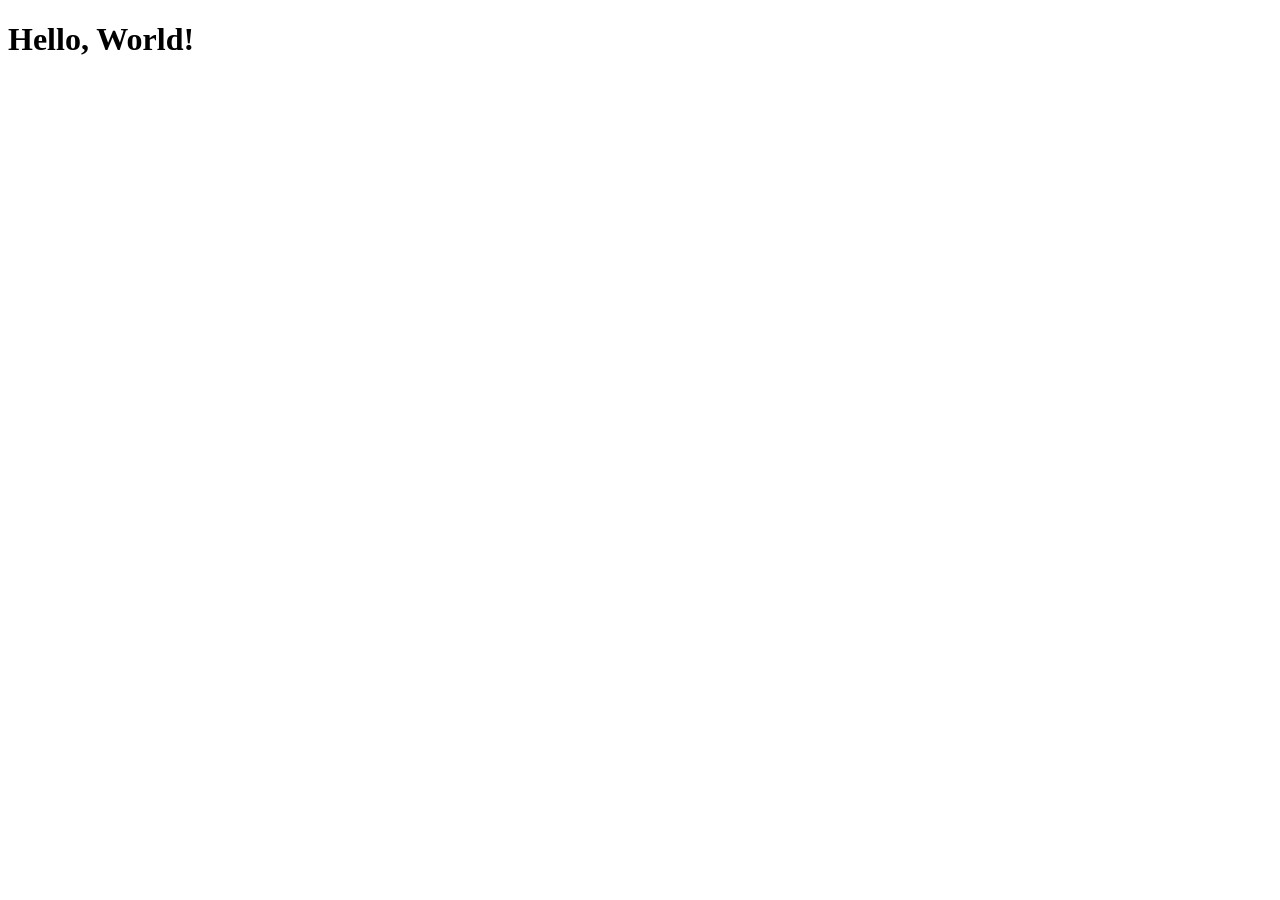
==== index.html @ 7975ae90 "ok" ====
<!DOCTYPE html>
<html lang="en">
<head>
    <meta charset="UTF-8">
    <meta name="viewport" content="width=device-width, initial-scale=1.0">
    <title>Hello World</title>
</head>
<body>
    <h1>Hello, World!</h1>
</body>
</html>
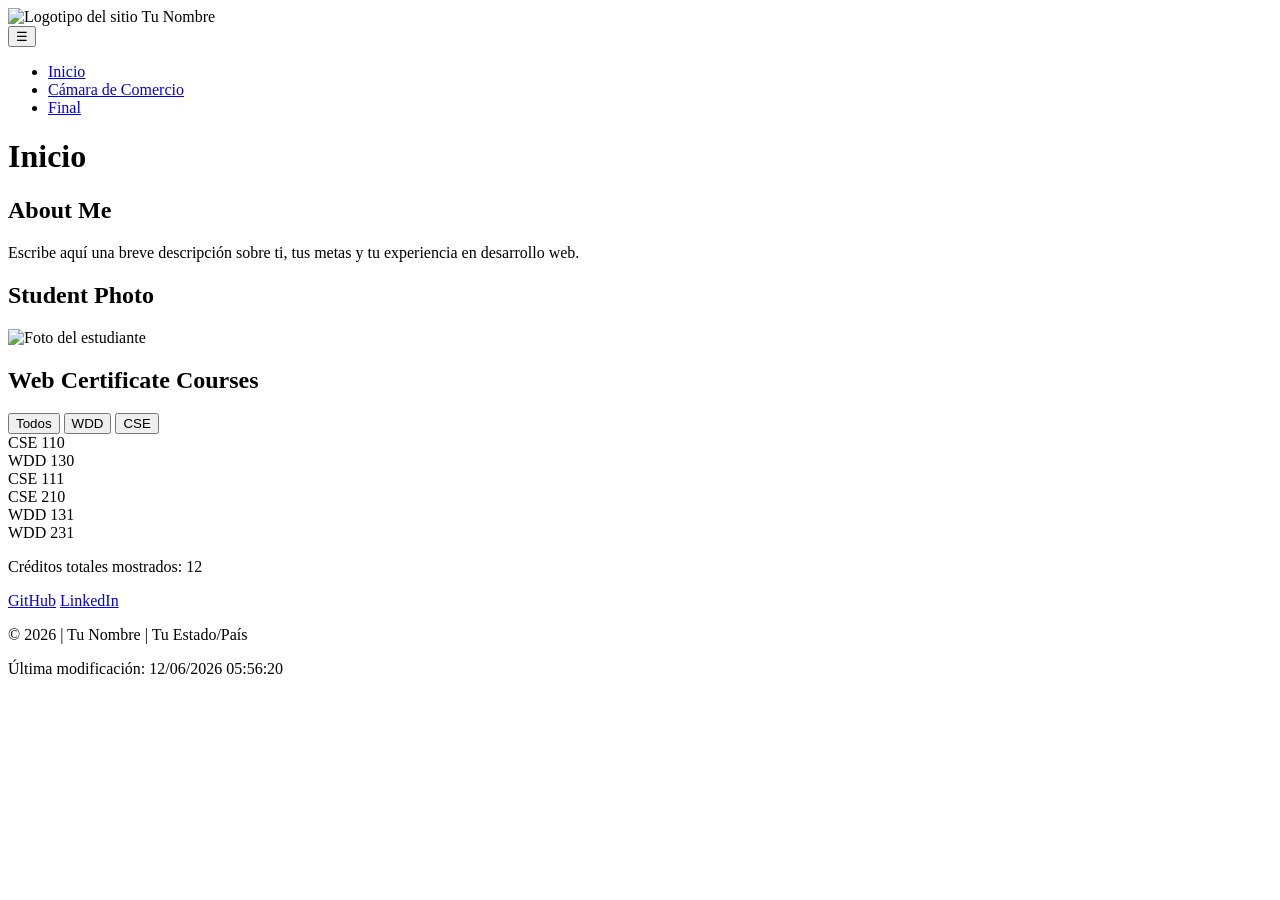
==== commit 37982671: "testing" ====
--- a/index.html
+++ b/index.html
@@ -1,11 +1,76 @@
 <!DOCTYPE html>
-<html lang="en">
+<html lang="es">
 <head>
     <meta charset="UTF-8">
     <meta name="viewport" content="width=device-width, initial-scale=1.0">
-    <title>Hello World</title>
+    <title>WDD 231 - Página de Inicio</title>
+    <meta name="description" content="Página de inicio del curso WDD 231 Desarrollo Web Frontend I">
+    <meta name="author" content="Tu Nombre">
+    
+    <!-- Google Fonts -->
+    <link rel="preconnect" href="https://fonts.googleapis.com">
+    <link rel="preconnect" href="https://fonts.gstatic.com" crossorigin>
+    <link href="https://fonts.googleapis.com/css2?family=Roboto:wght@400;700&display=swap" rel="stylesheet">
+    
+    <!-- Archivos CSS -->
+    <link rel="stylesheet" href="styles/small.css">
+    <link rel="stylesheet" href="styles/larger.css">
+
+    <!-- Archivos JavaScript -->
+    <script src="scripts/navigation.js" defer></script>
+    <script src="scripts/date.js" defer></script>
+    <script src="scripts/course.js" defer></script>
 </head>
 <body>
-    <h1>Hello, World!</h1>
+    <header>
+        <div class="logo-container">
+            <img src="images/logo.svg" alt="Logotipo del sitio" width="50" height="50">
+            <span>Tu Nombre</span>
+        </div>
+        <button id="menu-button" aria-label="Abrir menú de navegación">☰</button>
+    </header>
+
+    <nav id="primary-nav">
+        <ul>
+            <li><a href="index.html" class="active">Inicio</a></li>
+            <li><a href="#">Cámara de Comercio</a></li>
+            <li><a href="#">Final</a></li>
+        </ul>
+    </nav>
+
+    <main>
+        <h1>Inicio</h1>
+        <div class="grid-container">
+            <section class="card">
+                <h2>About Me</h2>
+                <p>Escribe aquí una breve descripción sobre ti, tus metas y tu experiencia en desarrollo web.</p>
+            </section>
+
+            <section class="card">
+                <h2>Student Photo</h2>
+                <img src="images/profile.webp" alt="Foto del estudiante" width="200" height="200">
+            </section>
+
+            <section class="card full-width">
+                <h2>Web Certificate Courses</h2>
+                <div class="filters">
+                    <button id="all-btn">Todos</button>
+                    <button id="wdd-btn">WDD</button>
+                    <button id="cse-btn">CSE</button>
+                </div>
+                <div id="courses-container" class="courses-grid"></div>
+                <p id="total-credits"></p>
+            </section>
+        </div>
+    </main>
+
+    <footer>
+        <div class="social-links">
+            <a href="https://github.com/tuusuario" target="_blank" rel="noopener">GitHub</a>
+            <a href="https://linkedin.com/in/tuusuario" target="_blank" rel="noopener">LinkedIn</a>
+        </div>
+        <p>&copy; <span id="currentyear"></span> | Tu Nombre | Tu Estado/País</p>
+        <p id="lastModified"></p>
+    </footer>
 </body>
 </html>
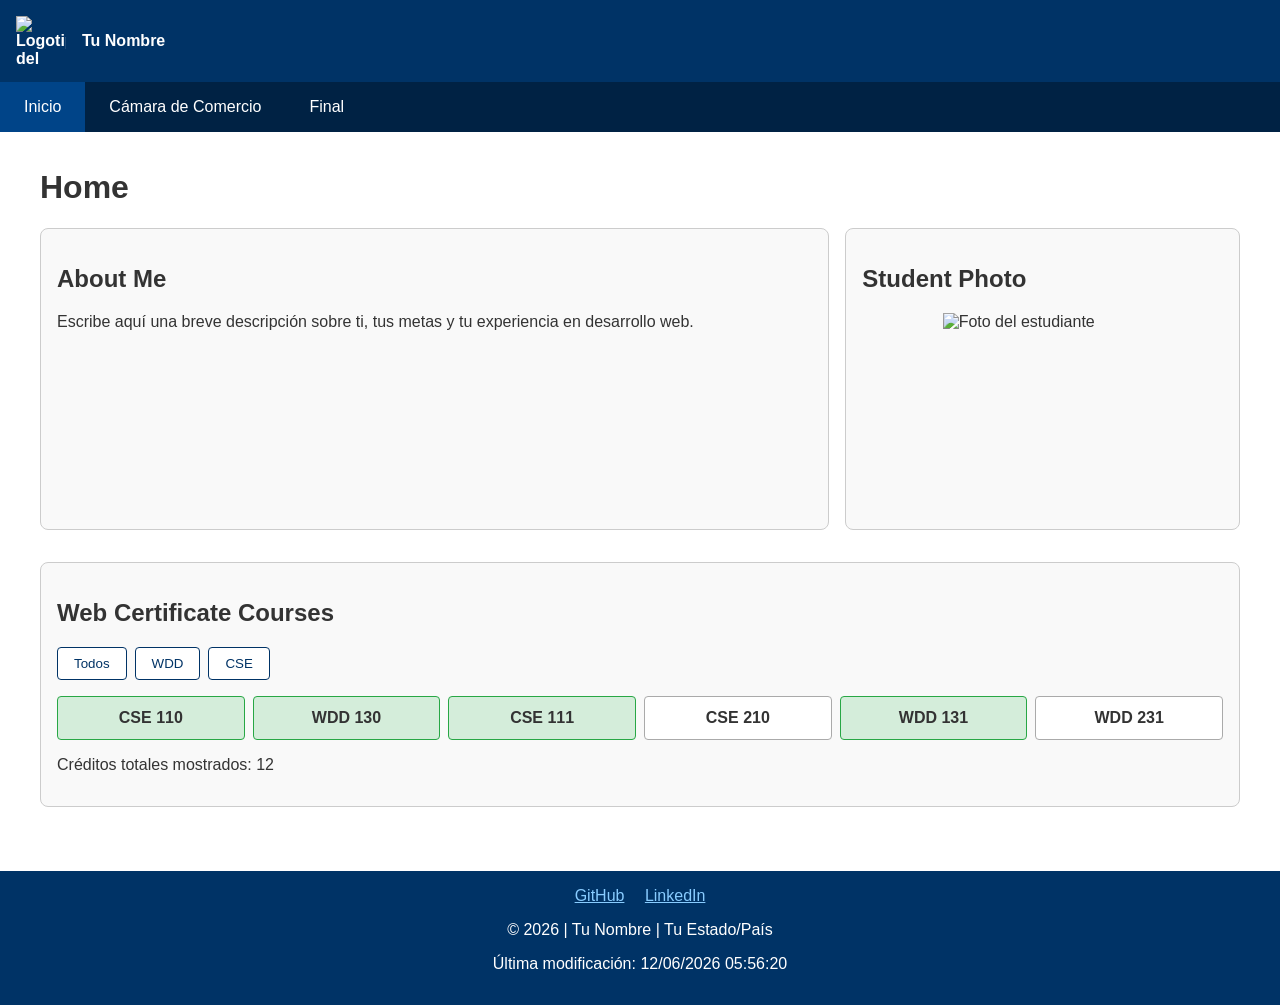
==== commit b9d4d45e: "testtwo" ====
--- a/index.html
+++ b/index.html
@@ -3,7 +3,7 @@
 <head>
     <meta charset="UTF-8">
     <meta name="viewport" content="width=device-width, initial-scale=1.0">
-    <title>WDD 231 - Página de Inicio</title>
+    <title>WDD 231</title>
     <meta name="description" content="Página de inicio del curso WDD 231 Desarrollo Web Frontend I">
     <meta name="author" content="Tu Nombre">
     
@@ -39,7 +39,7 @@
     </nav>
 
     <main>
-        <h1>Inicio</h1>
+        <h1>Home</h1>
         <div class="grid-container">
             <section class="card">
                 <h2>About Me</h2>
--- a/styles/small.css
+++ b/styles/small.css
@@ -0,0 +1,138 @@
+:root {
+    --primary-color: #003366;
+    --secondary-color: #e6f2ff;
+    --completed-color: #d4edda;
+    --text-color: #333333;
+    --font-family: 'Roboto', sans-serif;
+}
+
+body {
+    font-family: var(--font-family);
+    margin: 0;
+    padding: 0;
+    color: var(--text-color);
+}
+
+header {
+    background-color: var(--primary-color);
+    color: white;
+    display: flex;
+    justify-content: space-between;
+    align-items: center;
+    padding: 1rem;
+}
+
+.logo-container {
+    display: flex;
+    align-items: center;
+    gap: 1rem;
+    font-weight: bold;
+}
+
+#menu-button {
+    background: none;
+    border: none;
+    color: white;
+    font-size: 2rem;
+    cursor: pointer;
+}
+
+nav {
+    display: none;
+    background-color: #002244;
+}
+
+nav.open {
+    display: block;
+}
+
+nav ul {
+    list-style: none;
+    margin: 0;
+    padding: 0;
+}
+
+nav a {
+    display: block;
+    color: white;
+    padding: 0.75rem 1rem;
+    text-decoration: none;
+}
+
+nav a:hover, nav a.active {
+    background-color: #004488;
+}
+
+main {
+    padding: 1rem;
+    max-width: 1200px;
+    margin: 0 auto;
+}
+
+.card {
+    border: 1px solid #ccc;
+    border-radius: 8px;
+    padding: 1rem;
+    margin-bottom: 1rem;
+    background-color: #f9f9f9;
+}
+
+.card img {
+    max-width: 100%;
+    height: auto;
+    display: block;
+    margin: 0 auto;
+}
+
+.filters {
+    display: flex;
+    gap: 0.5rem;
+    margin-bottom: 1rem;
+}
+
+.filters button {
+    padding: 0.5rem 1rem;
+    border: 1px solid var(--primary-color);
+    background-color: white;
+    color: var(--primary-color);
+    cursor: pointer;
+    border-radius: 4px;
+}
+
+.filters button:hover {
+    background-color: var(--primary-color);
+    color: white;
+}
+
+.courses-grid {
+    display: grid;
+    grid-template-columns: repeat(auto-fit, minmax(120px, 1fr));
+    gap: 0.5rem;
+}
+
+.course-card {
+    border: 1px solid #aaa;
+    padding: 0.75rem;
+    border-radius: 4px;
+    text-align: center;
+    background-color: #fff;
+    font-weight: bold;
+}
+
+.course-card.completed {
+    background-color: var(--completed-color);
+    border-color: #28a745;
+}
+
+footer {
+    background-color: var(--primary-color);
+    color: white;
+    text-align: center;
+    padding: 1rem;
+    margin-top: 2rem;
+}
+
+footer a {
+    color: #88ccff;
+    margin: 0 0.5rem;
+}
--- a/styles/larger.css
+++ b/styles/larger.css
@@ -0,0 +1,28 @@
+@media (min-width: 768px) {
+    #menu-button {
+        display: none;
+    }
+
+    nav {
+        display: block;
+    }
+
+    nav ul {
+        display: flex;
+        justify-content: flex-start;
+    }
+
+    nav a {
+        padding: 1rem 1.5rem;
+    }
+
+    .grid-container {
+        display: grid;
+        grid-template-columns: 2fr 1fr;
+        gap: 1rem;
+    }
+
+    .full-width {
+        grid-column: 1 / -1;
+    }
+}
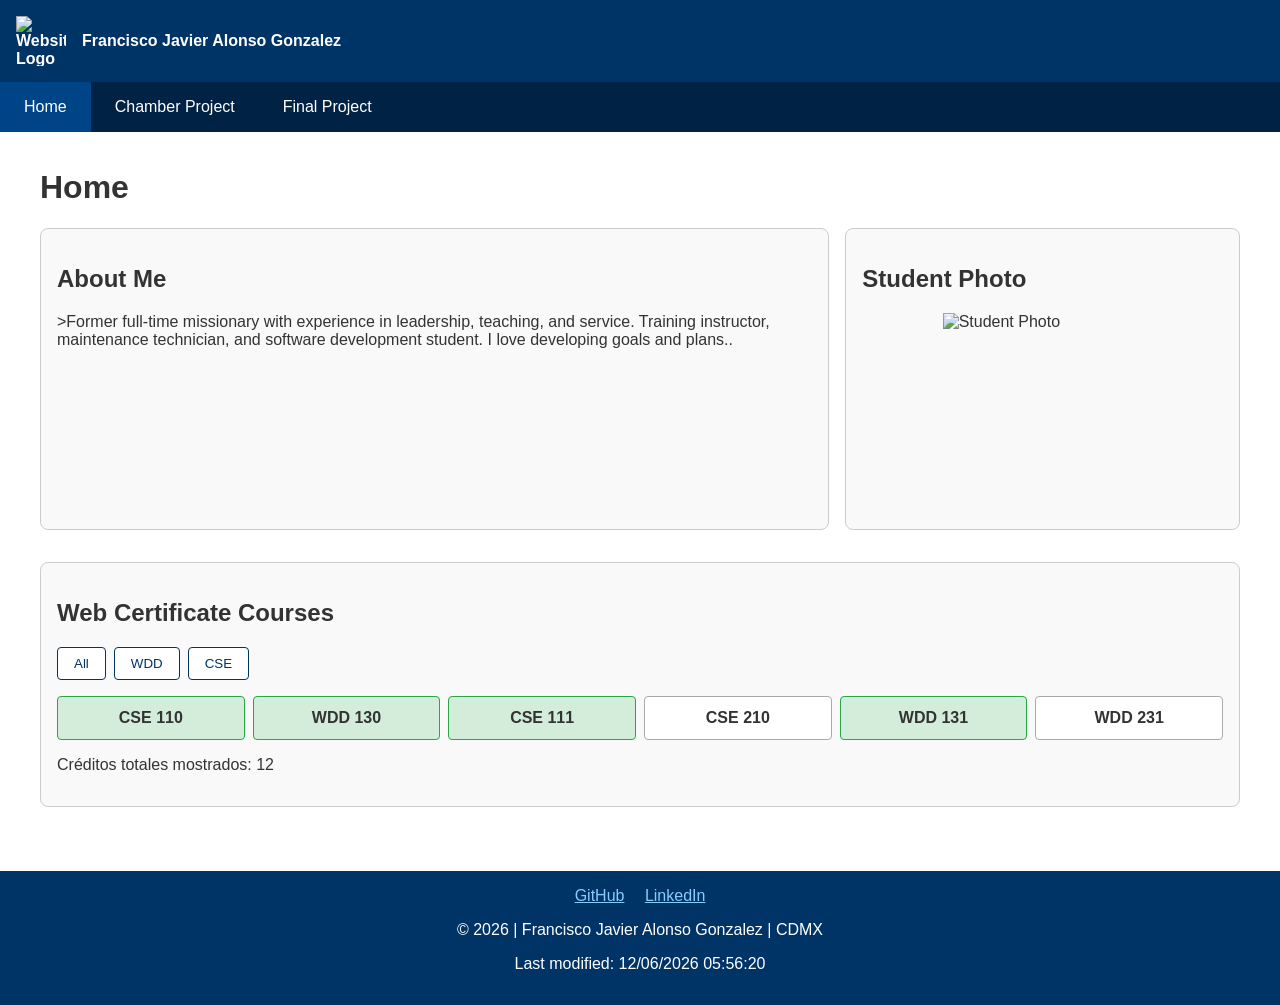
==== commit ac5243b4: "testthree" ====
--- a/index.html
+++ b/index.html
@@ -4,19 +4,18 @@
     <meta charset="UTF-8">
     <meta name="viewport" content="width=device-width, initial-scale=1.0">
     <title>WDD 231</title>
-    <meta name="description" content="Página de inicio del curso WDD 231 Desarrollo Web Frontend I">
-    <meta name="author" content="Tu Nombre">
+    <meta name="description" content=" WDD 231 Web Frontend Development">
+    <meta name="author" content="Francisco Javier Alonso Gonzalez">
     
-    <!-- Google Fonts -->
+
     <link rel="preconnect" href="https://fonts.googleapis.com">
     <link rel="preconnect" href="https://fonts.gstatic.com" crossorigin>
     <link href="https://fonts.googleapis.com/css2?family=Roboto:wght@400;700&display=swap" rel="stylesheet">
     
-    <!-- Archivos CSS -->
+
     <link rel="stylesheet" href="styles/small.css">
     <link rel="stylesheet" href="styles/larger.css">
 
-    <!-- Archivos JavaScript -->
     <script src="scripts/navigation.js" defer></script>
     <script src="scripts/date.js" defer></script>
     <script src="scripts/course.js" defer></script>
@@ -24,17 +23,17 @@
 <body>
     <header>
         <div class="logo-container">
-            <img src="images/logo.svg" alt="Logotipo del sitio" width="50" height="50">
-            <span>Tu Nombre</span>
+            <img src="images/logo.svg" alt="Website Logo" width="50" height="50">
+            <span>Francisco Javier Alonso Gonzalez</span>
         </div>
-        <button id="menu-button" aria-label="Abrir menú de navegación">☰</button>
+        <button id="menu-button" aria-label="Open menu">☰</button>
     </header>
 
     <nav id="primary-nav">
         <ul>
-            <li><a href="index.html" class="active">Inicio</a></li>
-            <li><a href="#">Cámara de Comercio</a></li>
-            <li><a href="#">Final</a></li>
+            <li><a href="index.html" class="active">Home</a></li>
+            <li><a href="#">Chamber Project</a></li>
+            <li><a href="#">Final Project</a></li>
         </ul>
     </nav>
 
@@ -43,18 +42,18 @@
         <div class="grid-container">
             <section class="card">
                 <h2>About Me</h2>
-                <p>Escribe aquí una breve descripción sobre ti, tus metas y tu experiencia en desarrollo web.</p>
+                <p>>Former full-time missionary with experience in leadership, teaching, and service. Training instructor, maintenance technician, and software development student. I love developing goals and plans..</p>
             </section>
 
             <section class="card">
                 <h2>Student Photo</h2>
-                <img src="images/profile.webp" alt="Foto del estudiante" width="200" height="200">
+                <img src="images/profile.webp" alt="Student Photo" width="200" height="200">
             </section>
 
             <section class="card full-width">
                 <h2>Web Certificate Courses</h2>
                 <div class="filters">
-                    <button id="all-btn">Todos</button>
+                    <button id="all-btn">All</button>
                     <button id="wdd-btn">WDD</button>
                     <button id="cse-btn">CSE</button>
                 </div>
@@ -66,10 +65,10 @@
 
     <footer>
         <div class="social-links">
-            <a href="https://github.com/tuusuario" target="_blank" rel="noopener">GitHub</a>
-            <a href="https://linkedin.com/in/tuusuario" target="_blank" rel="noopener">LinkedIn</a>
+            <a href="https://github.com/fcoalonso2199" target="_blank" rel="noopener">GitHub</a>
+            <a href="https://www.linkedin.com/in/franciscojavieralonsog/" target="_blank" rel="noopener">LinkedIn</a>
         </div>
-        <p>&copy; <span id="currentyear"></span> | Tu Nombre | Tu Estado/País</p>
+        <p>&copy; <span id="currentyear"></span> | Francisco Javier Alonso Gonzalez | CDMX</p>
         <p id="lastModified"></p>
     </footer>
 </body>
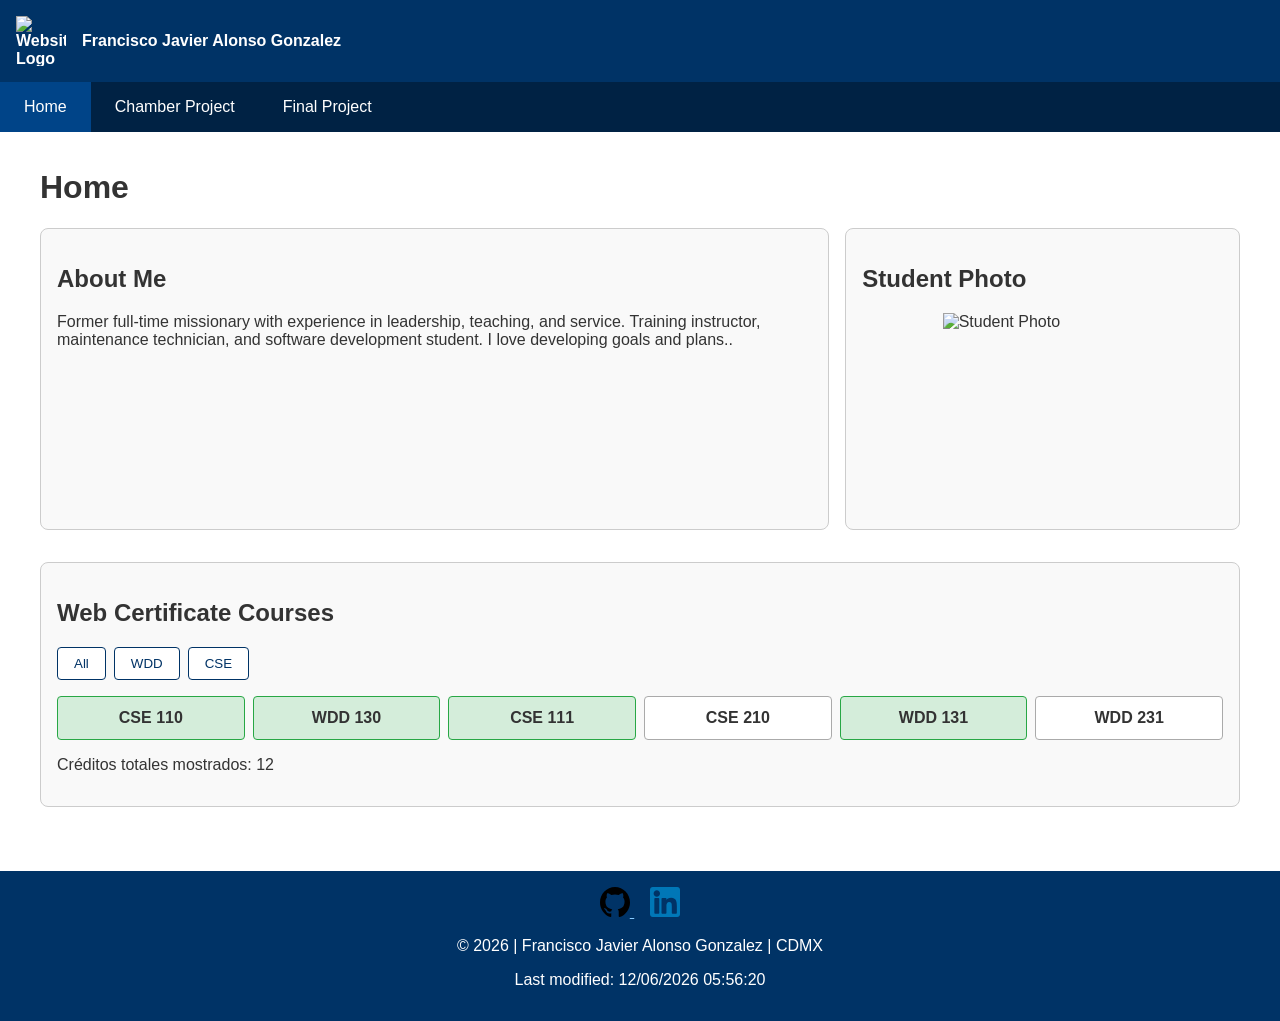
==== commit db7a9338: "somelogos" ====
--- a/index.html
+++ b/index.html
@@ -42,7 +42,7 @@
         <div class="grid-container">
             <section class="card">
                 <h2>About Me</h2>
-                <p>>Former full-time missionary with experience in leadership, teaching, and service. Training instructor, maintenance technician, and software development student. I love developing goals and plans..</p>
+                <p>Former full-time missionary with experience in leadership, teaching, and service. Training instructor, maintenance technician, and software development student. I love developing goals and plans..</p>
             </section>
 
             <section class="card">
@@ -64,10 +64,14 @@
     </main>
 
     <footer>
-        <div class="social-links">
-            <a href="https://github.com/fcoalonso2199" target="_blank" rel="noopener">GitHub</a>
-            <a href="https://www.linkedin.com/in/franciscojavieralonsog/" target="_blank" rel="noopener">LinkedIn</a>
-        </div>
+        <div class="socials">
+    <a href="https://github.com/fcoalonso2199" target="_blank" rel="noopener" aria-label="Perfil de GitHub">
+        <img src="images/github.svg" alt="GitHub" width="30" height="30">
+    </a>
+    <a href="https://www.linkedin.com/in/franciscojavieralonsog/" target="_blank" rel="noopener" aria-label="Perfil de LinkedIn">
+        <img src="images/linkedin.svg" alt="LinkedIn" width="30" height="30">
+    </a>
+</div>
         <p>&copy; <span id="currentyear"></span> | Francisco Javier Alonso Gonzalez | CDMX</p>
         <p id="lastModified"></p>
     </footer>
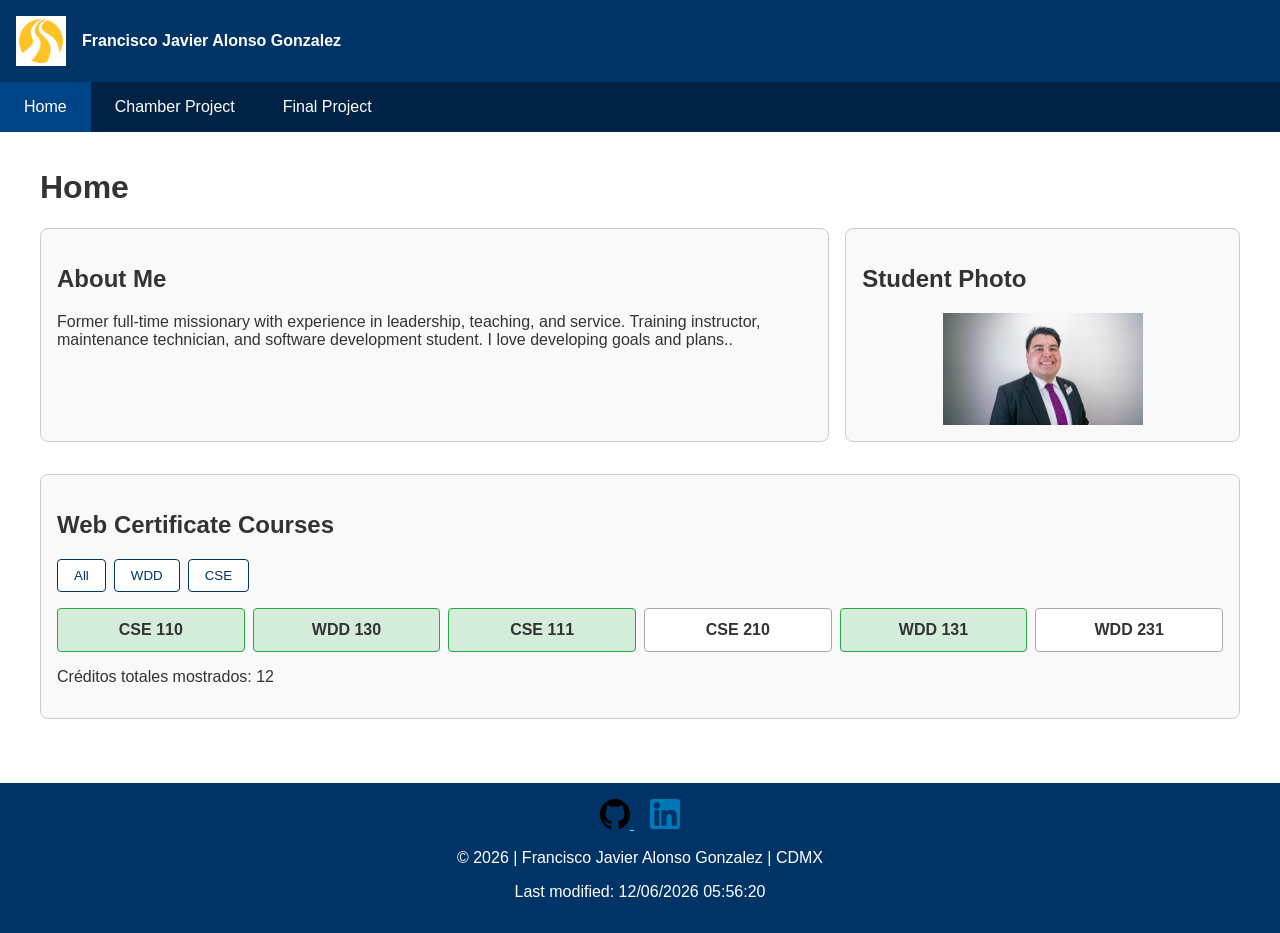
==== commit 5b768bec: "testforth" ====
--- a/index.html
+++ b/index.html
@@ -23,7 +23,7 @@
 <body>
     <header>
         <div class="logo-container">
-            <img src="images/logo.svg" alt="Website Logo" width="50" height="50">
+            <img src="images/logo.png" alt="Website Logo" width="50" height="50">
             <span>Francisco Javier Alonso Gonzalez</span>
         </div>
         <button id="menu-button" aria-label="Open menu">☰</button>
